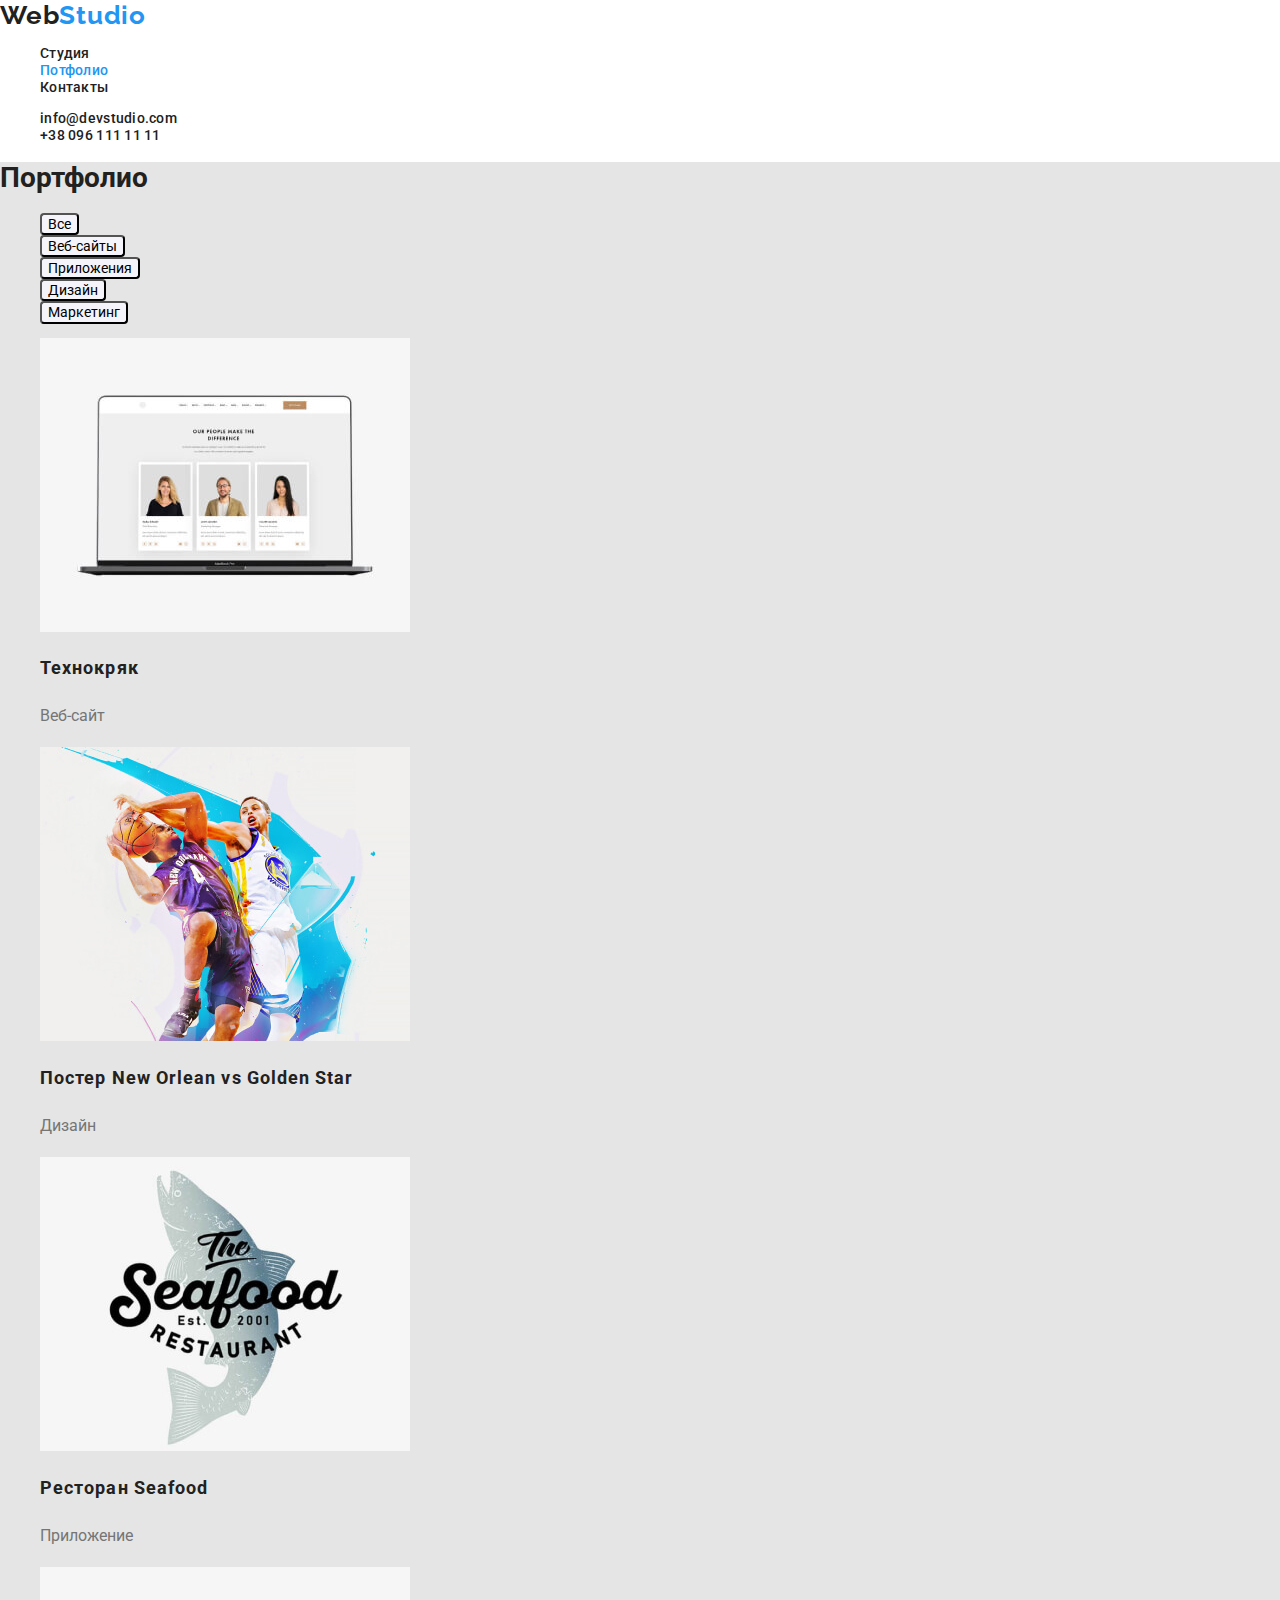
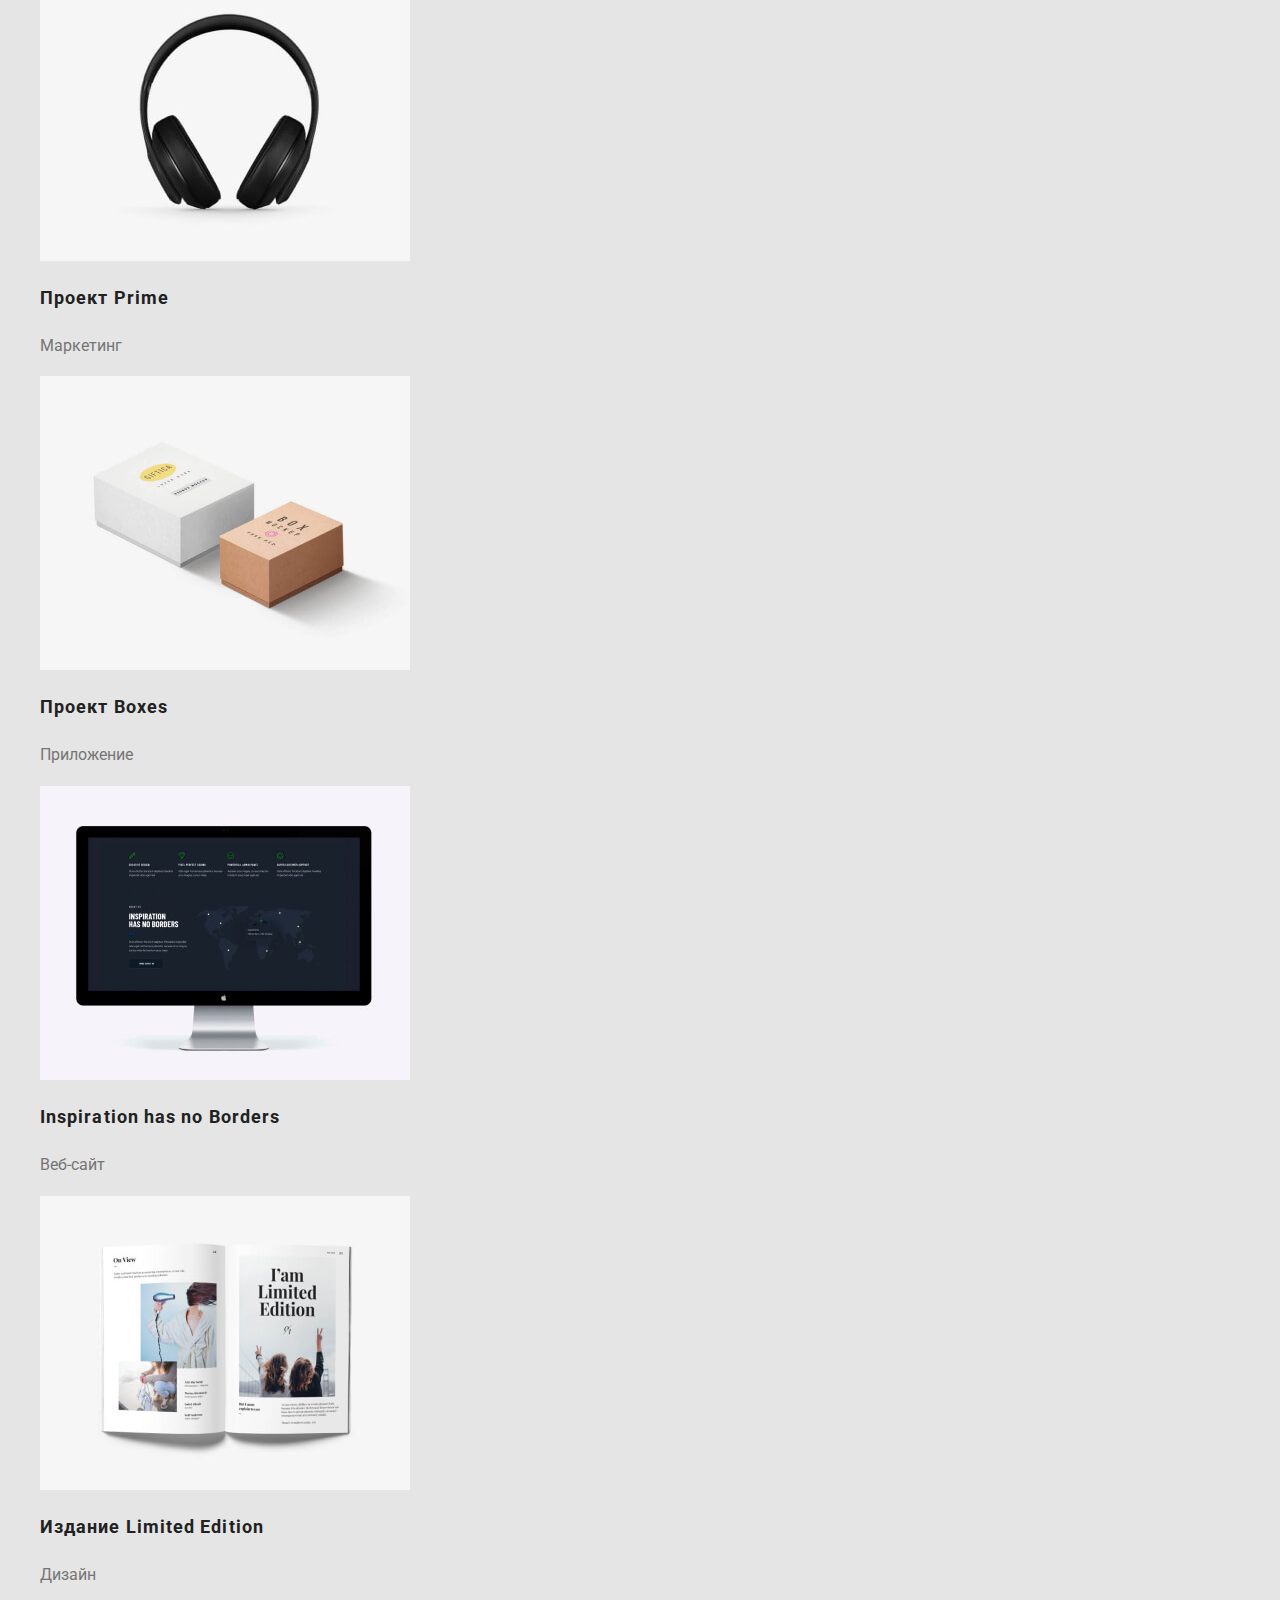
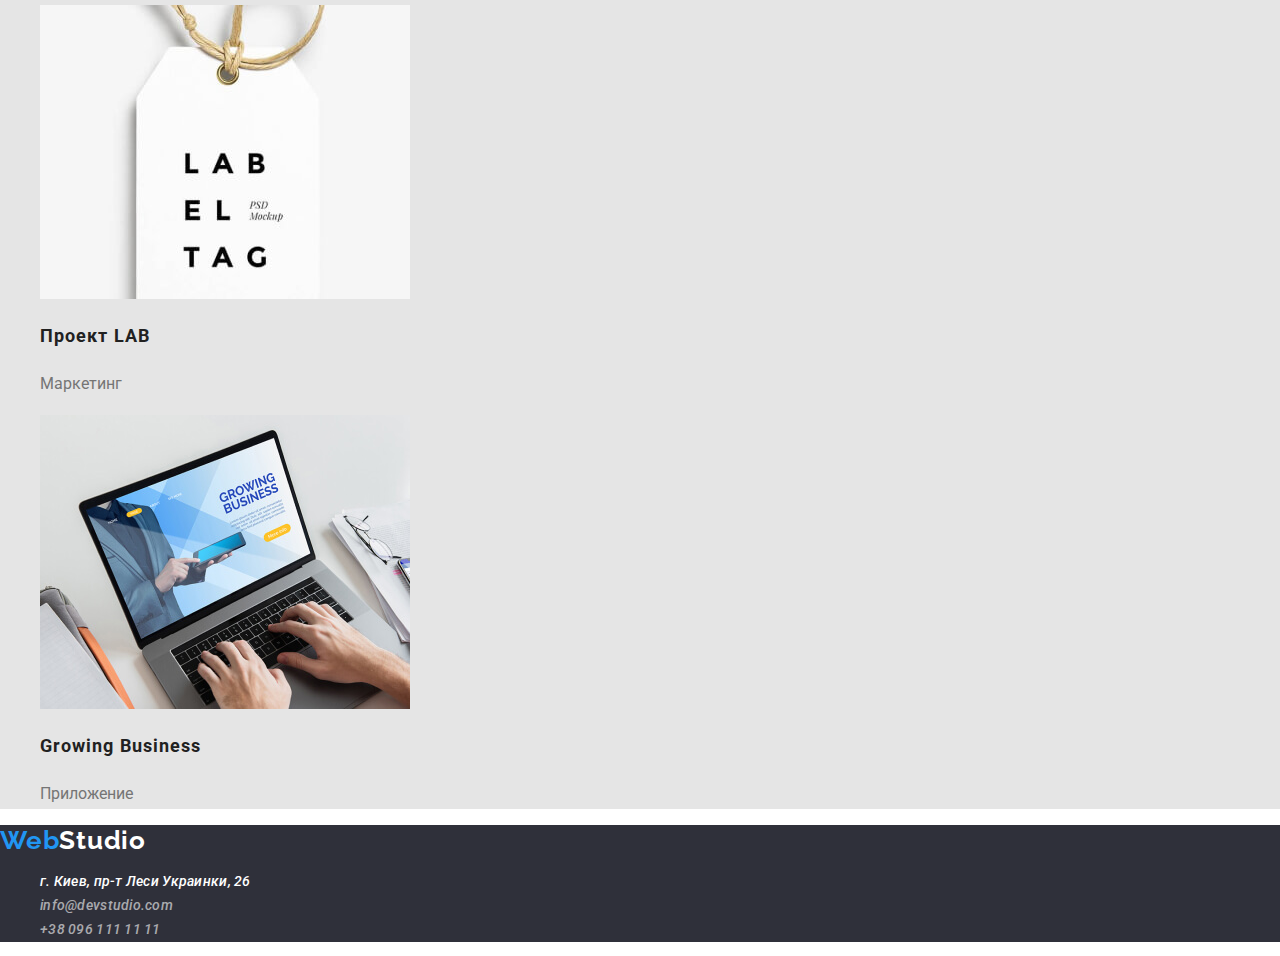
==== portfolio.html @ c978d986 "Добавляет вторую страницу и css стили" ====
<!DOCTYPE html>
<html lang="ru">
  <head>
    <meta charset="UTF-8" />
    <meta http-equiv="X-UA-Compatible" content="IE=edge" />
    <meta name="viewport" content="width=device-width, initial-scale=1.0" />
    <title>Document</title>
    <link rel="preconnect" href="https://fonts.gstatic.com" />
    <link
      href="https://fonts.googleapis.com/css2?family=Raleway:wght@700&family=Roboto:wght@400;500;700;900&display=swap"
      rel="stylesheet"
    />
    <link rel="stylesheet" href="https://cdnjs.cloudflare.com/ajax/libs/modern-normalize/1.0.0/modern-normalize.css" />
    <link rel="stylesheet" href="./css/styles.css" />
  </head>
  <body>
    <header>
      <a class="logo" href="./index.html"><span class="accend-logo">Web</span>Studio</a>
      <nav>
        <ul class="site-nav list">
          <li><a class="linc" href="./index.html">Студия</a></li>
          <li><a class="linc current" href="./portfolio.html">Потфолио</a></li>
          <li><a class="linc" href="">Контакты</a></li>
        </ul>
      </nav>
      <ul class="list">
        <li><a class="linc" href="mailto:info@devstudio.com">info@devstudio.com</a></li>
        <li><a class="linc" href="tel:+380961111111">+38 096 111 11 11</a></li>
      </ul>
    </header>
    <main>
      <section class="portfolio">
        <h1>Портфолио</h1>
        <!--Список фильтров-->
        <ul class="list">
          <li><button class="buttons" type="button">Все</button></li>
          <li><button class="buttons" type="button">Веб-сайты</button></li>
          <li><button class="buttons" type="button">Приложения</button></li>
          <li><button class="buttons" type="button">Дизайн</button></li>
          <li><button class="buttons" type="button">Маркетинг</button></li>
        </ul>
        <!--Список проэкты-->
        <ul class="list">
          <li>
            <img
              src="./images/project1.jpg"
              width="370"
              alt="Открытая страница с тремя фотографиями.Две женщины и
            мужчина."
            />
            <h2 class="portfolio-title">Технокряк</h2>
            <p class="portfolio-desc">Веб-сайт</p>
          </li>
          <li>
            <img src="./images/project2.jpg" width="370" alt="Постер-два игрока баскетбола: Нового Орлеана и Голдена" />
            <h2 class="portfolio-title">Постер New Orlean vs Golden Star</h2>
            <p class="portfolio-desc">Дизайн</p>
          </li>
          <li>
            <img src="./images/project3.jpg" width="370" alt="Логотип ресторана. В форме рыбы" />
            <h2 class="portfolio-title">Ресторан Seafood</h2>
            <p class="portfolio-desc">Приложение</p>
          </li>
          <li>
            <img src="./images/project4.jpg" width="370" alt="Большие накладные наушники" />
            <h2 class="portfolio-title">Проект Prime</h2>
            <p class="portfolio-desc">Маркетинг</p>
          </li>
          <li>
            <img src="./images/project5.jpg" width="370" alt="Логотип проэкта. Две коробки белая и коричневая." />
            <h2 class="portfolio-title">Проект Boxes</h2>
            <p class="portfolio-desc">Приложение</p>
          </li>
          <li>
            <img src="./images/project6.jpg" width="370" alt="Монитор с открытой страницэй сайта." />
            <h2 class="portfolio-title" lang="en">Inspiration has no Borders</h2>
            <p class="portfolio-desc">Веб-сайт</p>
          </li>
          <li>
            <img src="./images/project7.jpg" width="370" alt="Открытая книга лимитированного издания." />
            <h2 class="portfolio-title">Издание Limited Edition</h2>
            <p class="portfolio-desc">Дизайн</p>
          </li>
          <li>
            <img src="./images/project8.jpg" width="370" alt="Бирка на веревочке с логотипом компании" />
            <h2 class="portfolio-title">Проект LAB</h2>
            <p class="portfolio-desc">Маркетинг</p>
          </li>
          <li>
            <img src="./images/project9.jpg" width="370" alt="Ноутбук с запущеным приложением." />
            <h2 class="portfolio-title" lang="en">Growing Business</h2>
            <p class="portfolio-desc">Приложение</p>
          </li>
        </ul>
      </section>
      <footer class="section-footer">
        <a class="logo" href="./index.html">Web<span class="accend-logo-footer">Studio</span></a>
        <address class="address">
          <ul class="list navigation">
            <li>
              <a class="linc navigation" href="https://goo.gl/maps/K6Wo1rcXNaqg7GJz7"
                >г. Киев, пр-т Леси Украинки, 26</a
              >
            </li>
            <li><a class="linc contact-info" href="mailto:info@devstudio.com">info@devstudio.com</a></li>
            <li><a class="linc contact-info" href="tel:+380961111111">+38 096 111 11 11</a></li>
          </ul>
        </address>
      </footer>
    </main>
  </body>
</html>
---- css/styles.css ----
:root {
  --accend-color: #2196f3;

  --primary-text-color: #212121;
  --secondary-text-color: #757575;
  --white-color: #ffffff;

  --hero-bg-color: #2f303a;
  --primary-main-color: #e5e5e5;
  --secondary-main-color: #f5f4fa;

  --primary-font-famaly: 'Roboto', 'sans-serif';
  --secondary-font-famaly: 'Raleway', 'sans-serif';

  --title-font-weight: 700;
  --sub-titel-font-weigt: 500;
  --primary-font-sise: 14px;
  --secondary-font-sise: 16px;
  --line-height: 1.14;
  --main-letter-spacing: 0.03em;
}
/* Сброс сандартных стилей */
.list {
  list-style: none;
}

body {
  font-family: var(--primary-font-famaly);
  font-size: var(--primary-font-sise);
  line-height: var(--line-height);
  color: var(--primary-text-color);
  background-color: var(--hedaer-bg-color);
}
/* Сброс сандартных стилей */
/* Навигация сайта */
.list {
  list-style: none;
}
.linc {
  color: var(--primary-text-color);
  text-decoration: none;

  font-weight: var(--sub-titel-font-weigt);
  font-size: var(--primary-font-sise);
  line-height: 1.19;
  letter-spacing: 0.02em;
}

.linc:hover,
.linc:focus {
  color: var(--accend-color);
}

.site-nav .linc.current {
  color: var(--accend-color);
}

/*Логотип*/
.logo {
  font-family: var(--secondary-font-famaly);
  font-weight: bold;
  font-size: 26px;
  line-height: 1.19;
  letter-spacing: var(--main-letter-spacing);
  text-decoration: none;
  color: var(--accend-color);
}

.accend-logo {
  color: var(--primary-text-color);
}
/* Герой */
.page-title {
  font-family: var(--primary-font-famaly);
  font-weight: 900;
  font-size: 44px;
  line-height: 1.36;
  letter-spacing: 0.06em;
  text-transform: uppercase;
  color: var(--white-color);
}

.hero-section {
  background-color: var(--hero-bg-color);
}
.hero-btn {
  color: var(--white-color);
  background-color: var(--accend-color);
  box-shadow: 0px 4px 4px rgba(0, 0, 0, 0.15);
  border-radius: 4px;
}

/* Особенности */
.title-hidden {
  display: none;
}

.section-features {
  background-color: var(--primary-main-color);
}
.title-features {
  font-size: var(--primary-font-sise);
  font-weight: var(--title-font-weight);
  text-transform: uppercase;
}

.features-desc {
  line-height: 1.7;
  color: var(--secondary-text-color);
}

/* Чем мы занимаемся */
.title-work {
  font-weight: bold;
  font-size: 36px;
  line-height: 42px;
}

/* Наша команда */
.our-team {
  background-color: var(--secondary-main-color);
}
.team-title {
  font-weight: var(--sub-titel-font-weigt);
  font-size: var(--secondary-font-sise);
  line-height: 19px;
}

.team-desc {
  color: var(--secondary-text-color);
  font-size: var(--secondary-font-sise);
  line-height: 19px;
}

/* Футер */
.section-footer {
  background-color: var(--hero-bg-color);
}

.accend-logo-footer {
  color: var(--white-color);
}
.navigation {
  font-size: var(--primary-font-sise);
  line-height: 1.71;
  color: var(--white-color);
}
.contact-info {
  color: rgba(255, 255, 255, 0.6);
}

/*portfolio.html*/
.buttons:hover,
.buttons:focus {
  background-color: var(--accend-color);
}

.buttons {
  font-family: inherit;
  background: #f5f4fa;
  border-radius: 4px;
}

.portfolio {
  background-color: var(--primary-main-color);
}

.portfolio-title {
  font-size: 18px;
  line-height: 2;
  letter-spacing: 0.06em;
}

.portfolio-desc {
  font-size: var(--secondary-font-sise);
  line-height: 1.8;
  color: #757575;
}
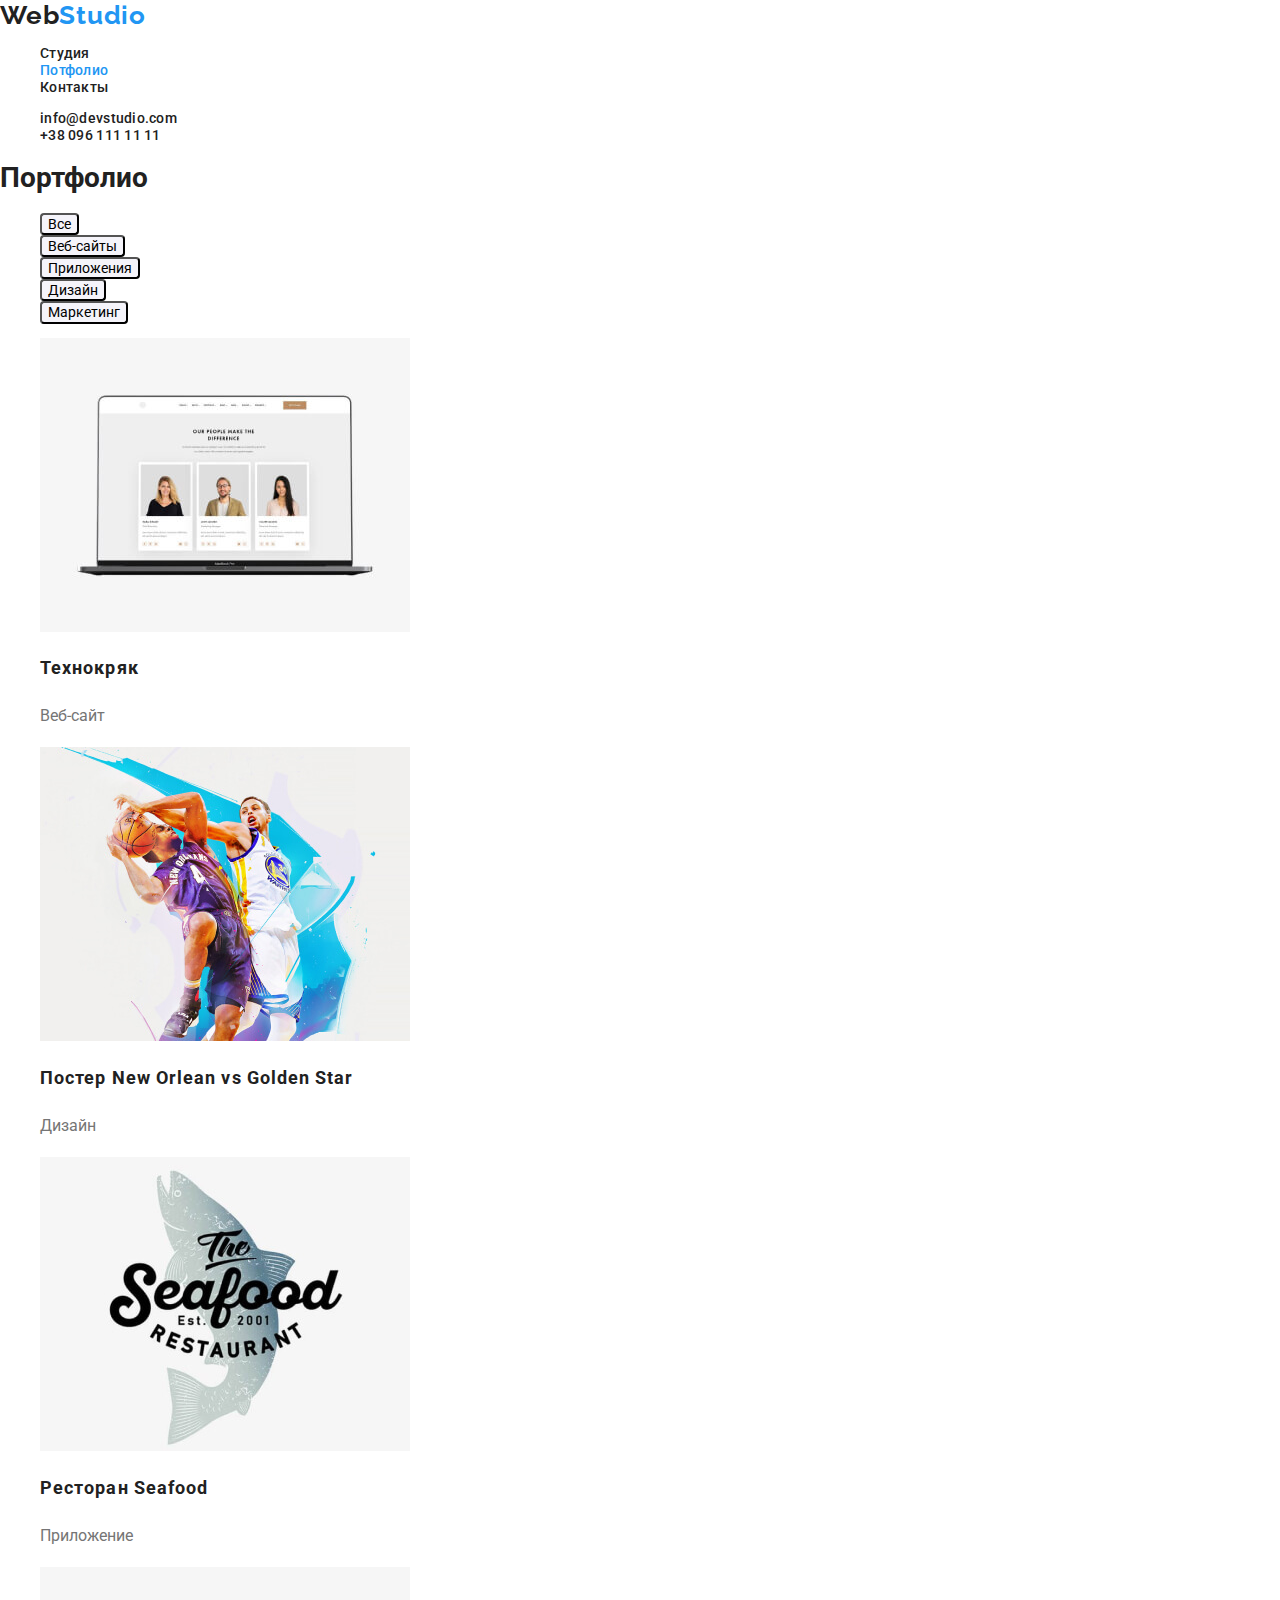
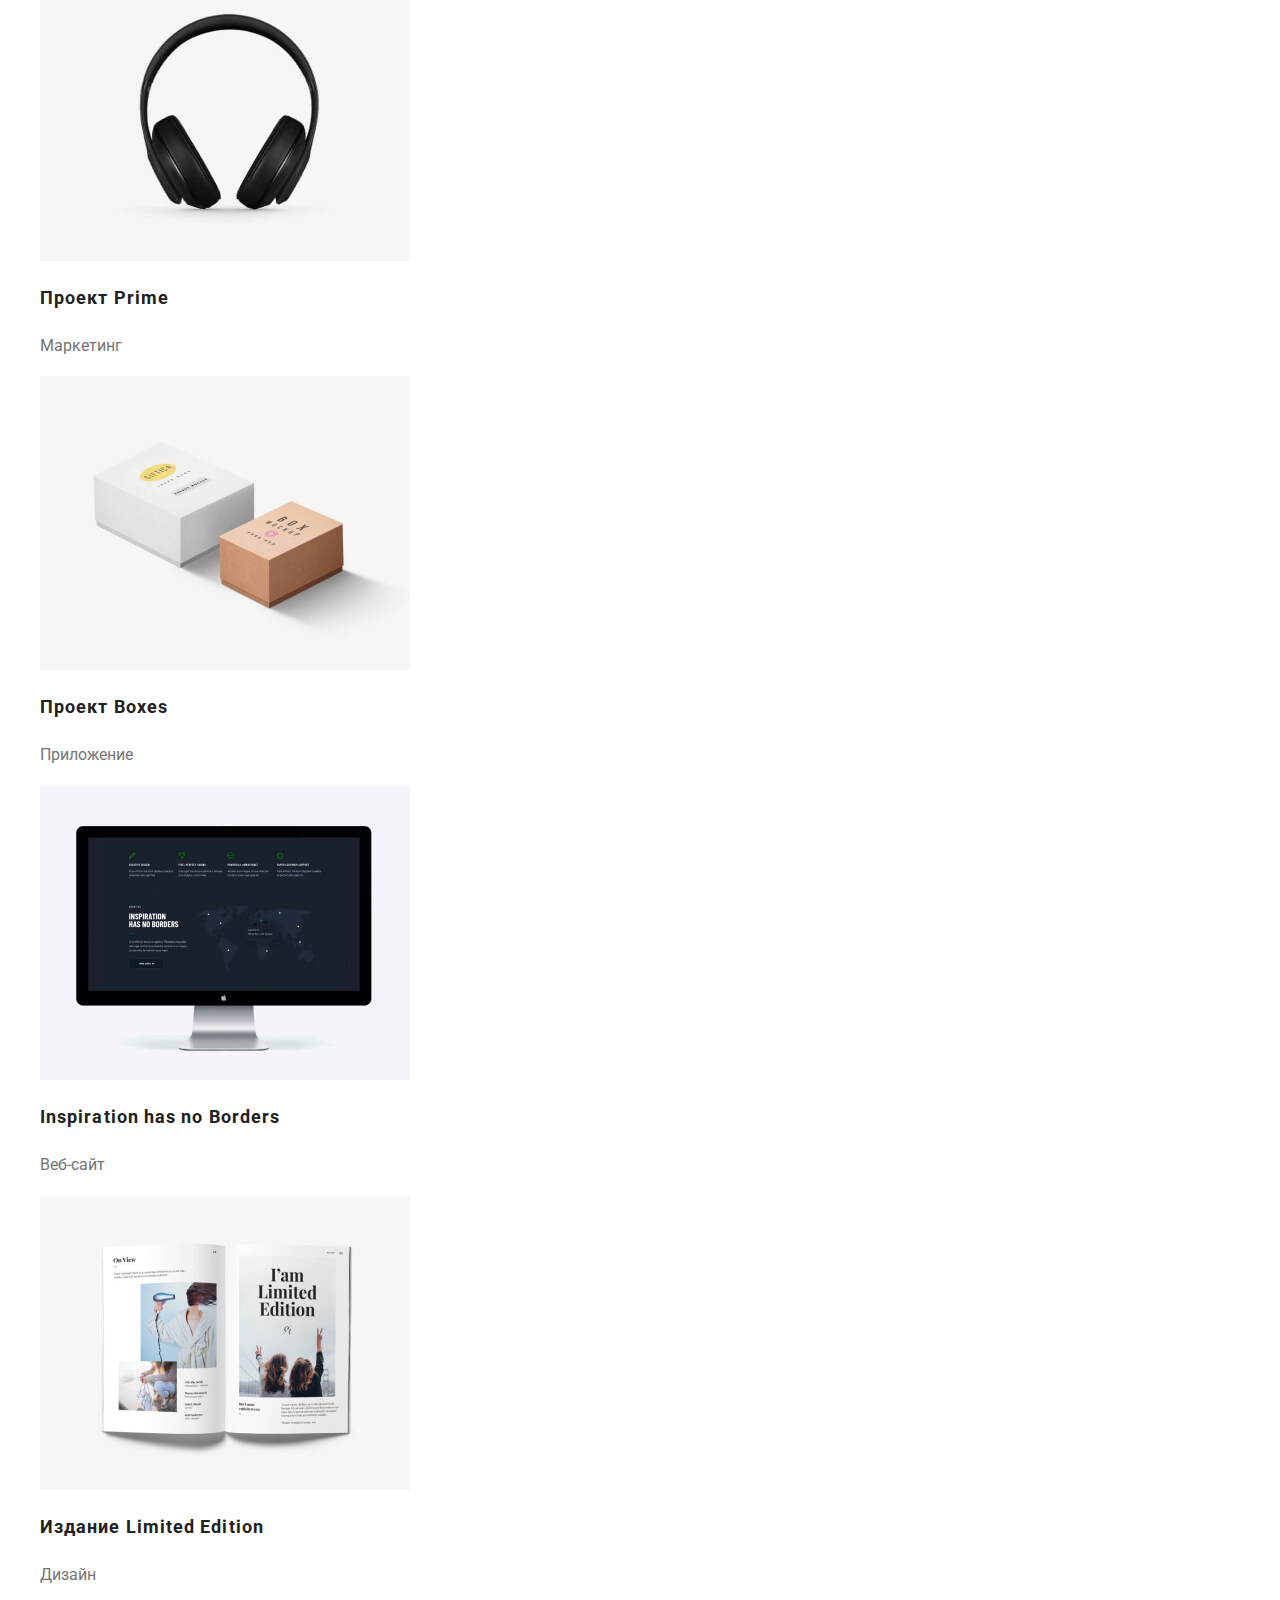
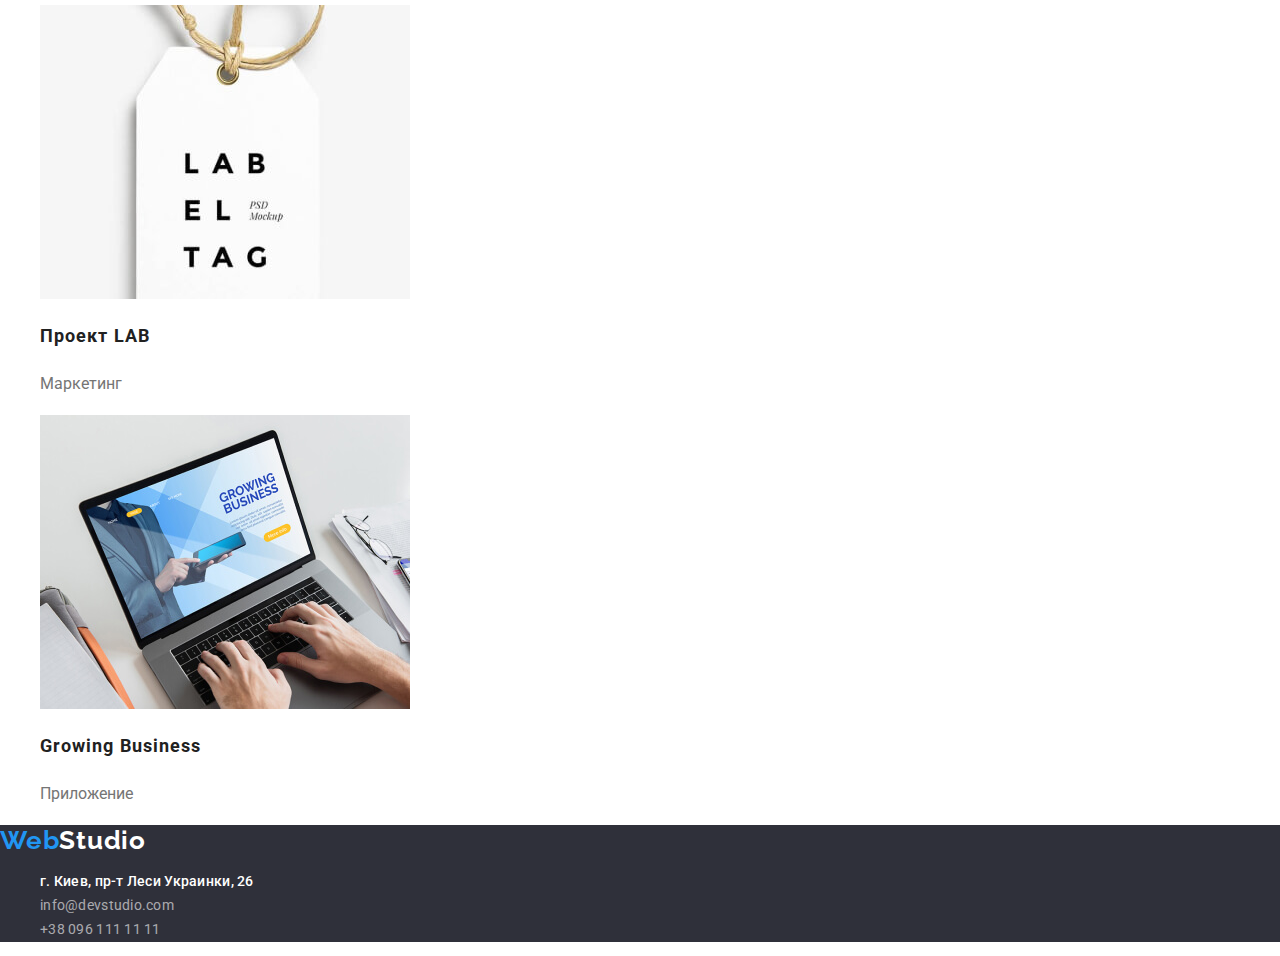
==== commit 05248ae4: "Добавляет правки от ментора." ====
--- a/portfolio.html
+++ b/portfolio.html
@@ -29,7 +29,7 @@
       </ul>
     </header>
     <main>
-      <section class="portfolio">
+      <section>
         <h1>Портфолио</h1>
         <!--Список фильтров-->
         <ul class="list">
--- a/css/styles.css
+++ b/css/styles.css
@@ -3,7 +3,7 @@
 
   --primary-text-color: #212121;
   --secondary-text-color: #757575;
-  --white-color: #ffffff;
+  --header-bg-color: #ffffff;
 
   --hero-bg-color: #2f303a;
   --primary-main-color: #e5e5e5;
@@ -23,13 +23,17 @@
 .list {
   list-style: none;
 }
+/*Хедер*/
+.linc.header-contact-info {
+  color: var(--secondary-text-color);
+}
 
 body {
   font-family: var(--primary-font-famaly);
   font-size: var(--primary-font-sise);
   line-height: var(--line-height);
   color: var(--primary-text-color);
-  background-color: var(--hedaer-bg-color);
+  background-color: var(--header-bg-color);
 }
 /* Сброс сандартных стилей */
 /* Навигация сайта */
@@ -39,7 +43,6 @@
 .linc {
   color: var(--primary-text-color);
   text-decoration: none;
-
   font-weight: var(--sub-titel-font-weigt);
   font-size: var(--primary-font-sise);
   line-height: 1.19;
@@ -77,27 +80,32 @@
   line-height: 1.36;
   letter-spacing: 0.06em;
   text-transform: uppercase;
-  color: var(--white-color);
+  color: var(--header-bg-color);
 }
 
 .hero-section {
   background-color: var(--hero-bg-color);
 }
 .hero-btn {
-  color: var(--white-color);
+  color: var(--header-bg-color);
   background-color: var(--accend-color);
+  cursor: pointer;
   box-shadow: 0px 4px 4px rgba(0, 0, 0, 0.15);
   border-radius: 4px;
 }
 
 /* Особенности */
-.title-hidden {
-  display: none;
+.visually-hidden {
+  position: absolute !important;
+  clip: rect(1px 1px 1px 1px);
+  clip: rect(1px, 1px, 1px, 1px);
+  padding: 0 !important;
+  border: 0 !important;
+  height: 1px !important;
+  width: 1px !important;
+  overflow: hidden;
 }
 
-.section-features {
-  background-color: var(--primary-main-color);
-}
 .title-features {
   font-size: var(--primary-font-sise);
   font-weight: var(--title-font-weight);
@@ -138,31 +146,33 @@
 }
 
 .accend-logo-footer {
-  color: var(--white-color);
+  color: var(--header-bg-color);
 }
 .navigation {
+  font-style: normal;
   font-size: var(--primary-font-sise);
   line-height: 1.71;
-  color: var(--white-color);
+  color: var(--header-bg-color);
 }
 .contact-info {
+  font-style: normal;
+  font-weight: 400;
+  line-height: 1.7;
   color: rgba(255, 255, 255, 0.6);
 }
 
 /*portfolio.html*/
 .buttons:hover,
 .buttons:focus {
+  color: var(--header-bg-color);
   background-color: var(--accend-color);
 }
 
 .buttons {
+  cursor: pointer;
   font-family: inherit;
   background: #f5f4fa;
   border-radius: 4px;
-}
-
-.portfolio {
-  background-color: var(--primary-main-color);
 }
 
 .portfolio-title {
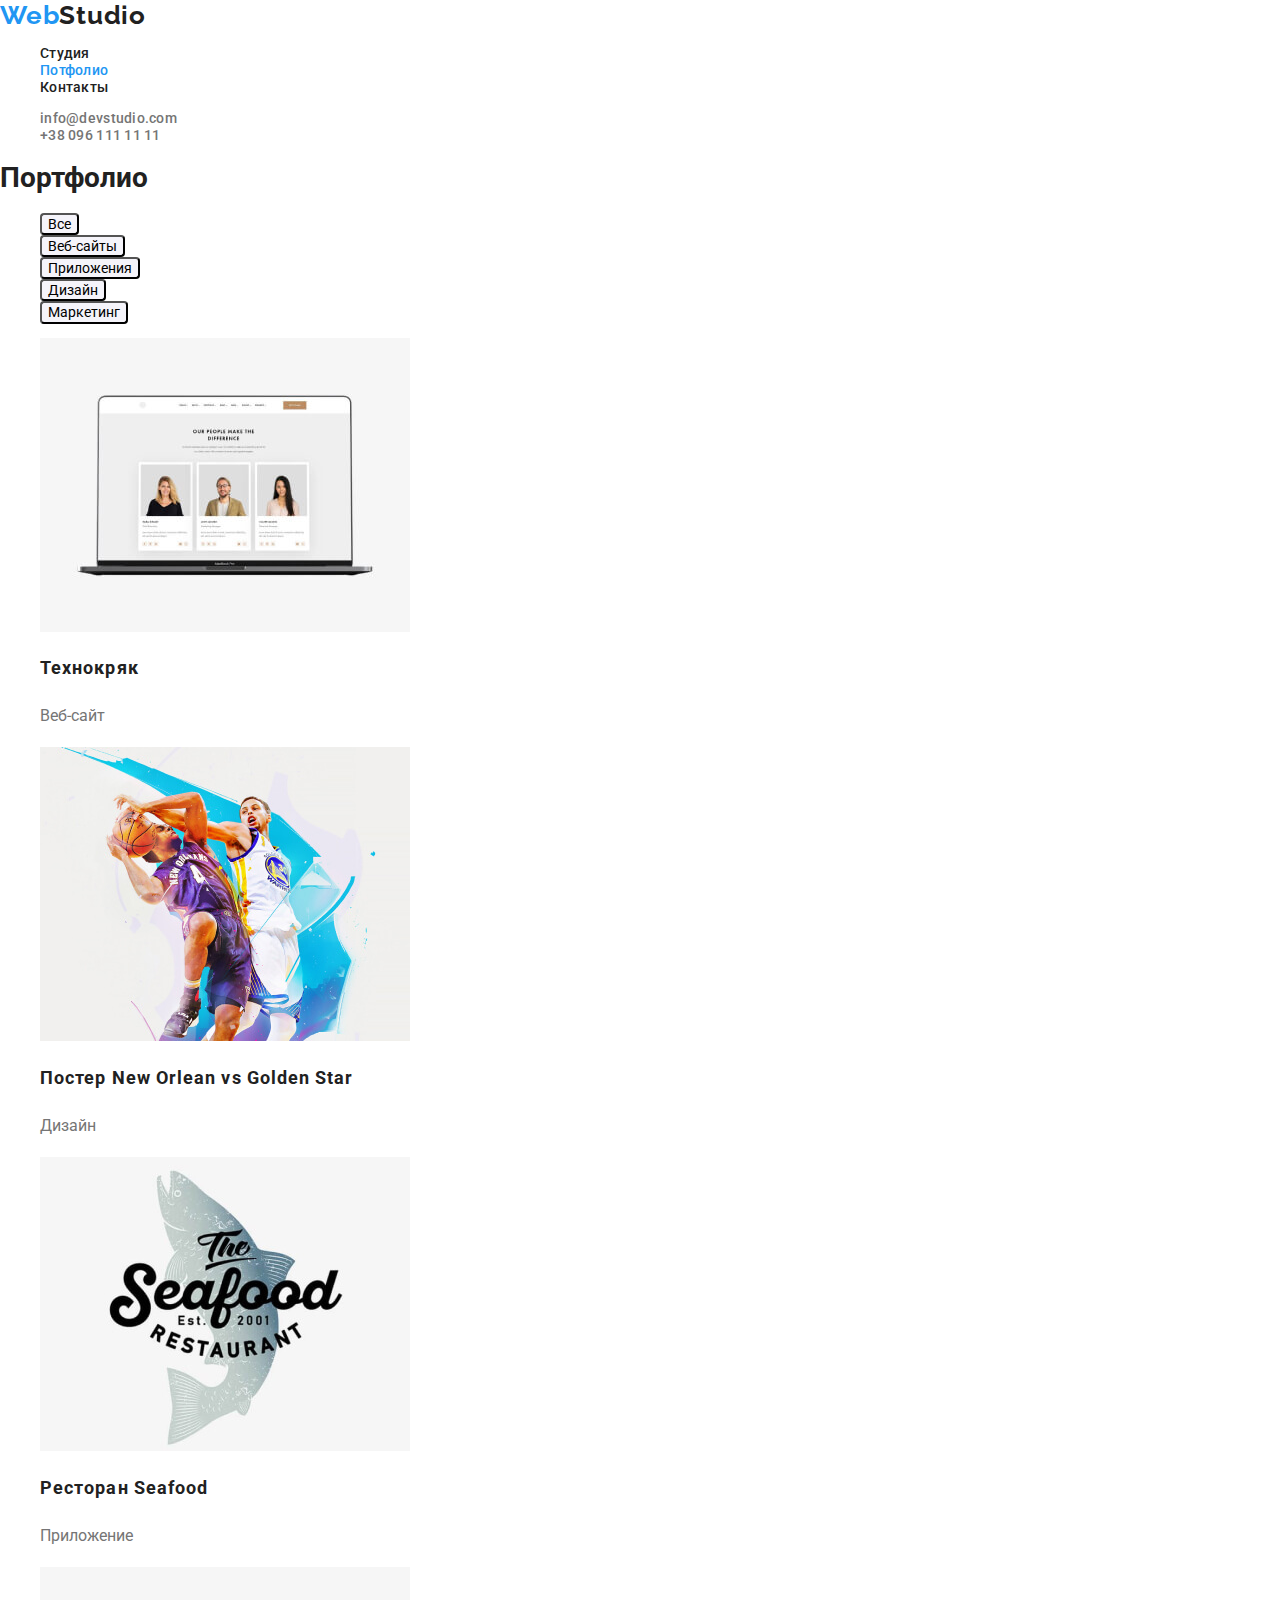
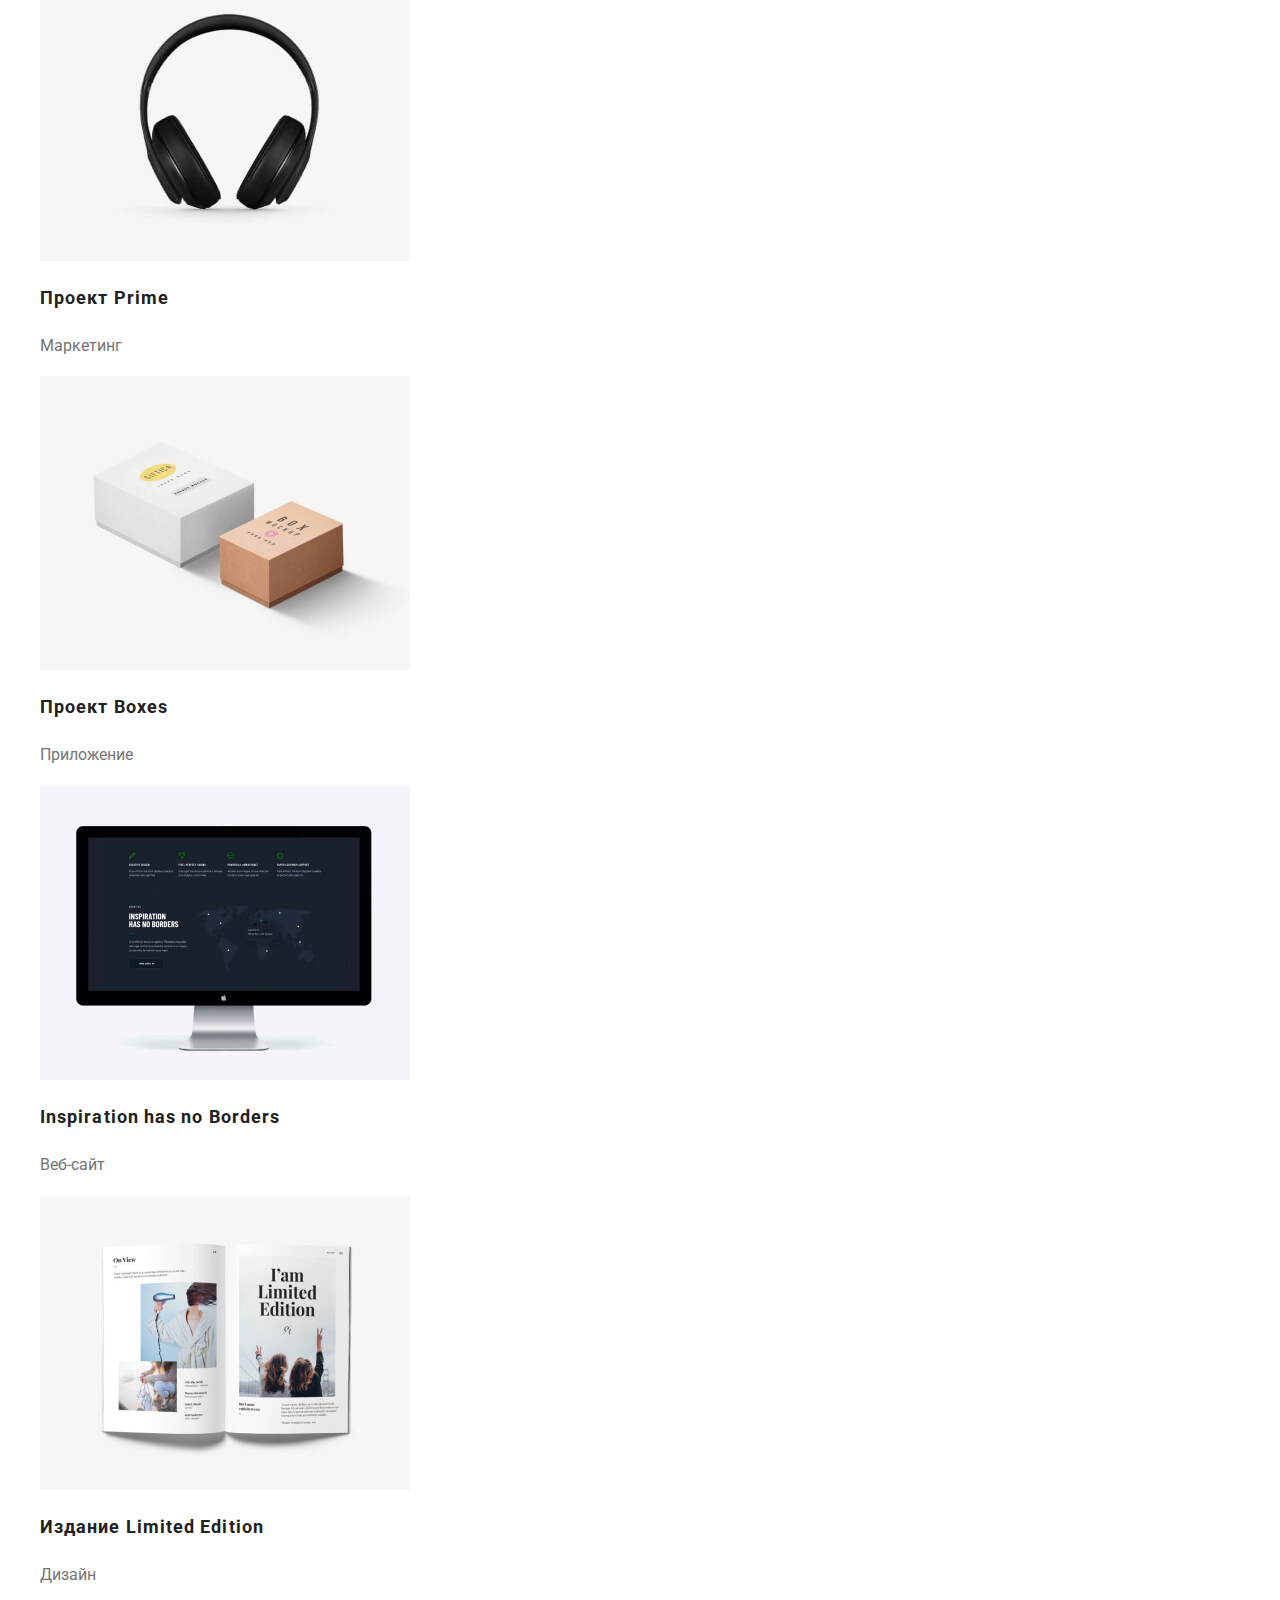
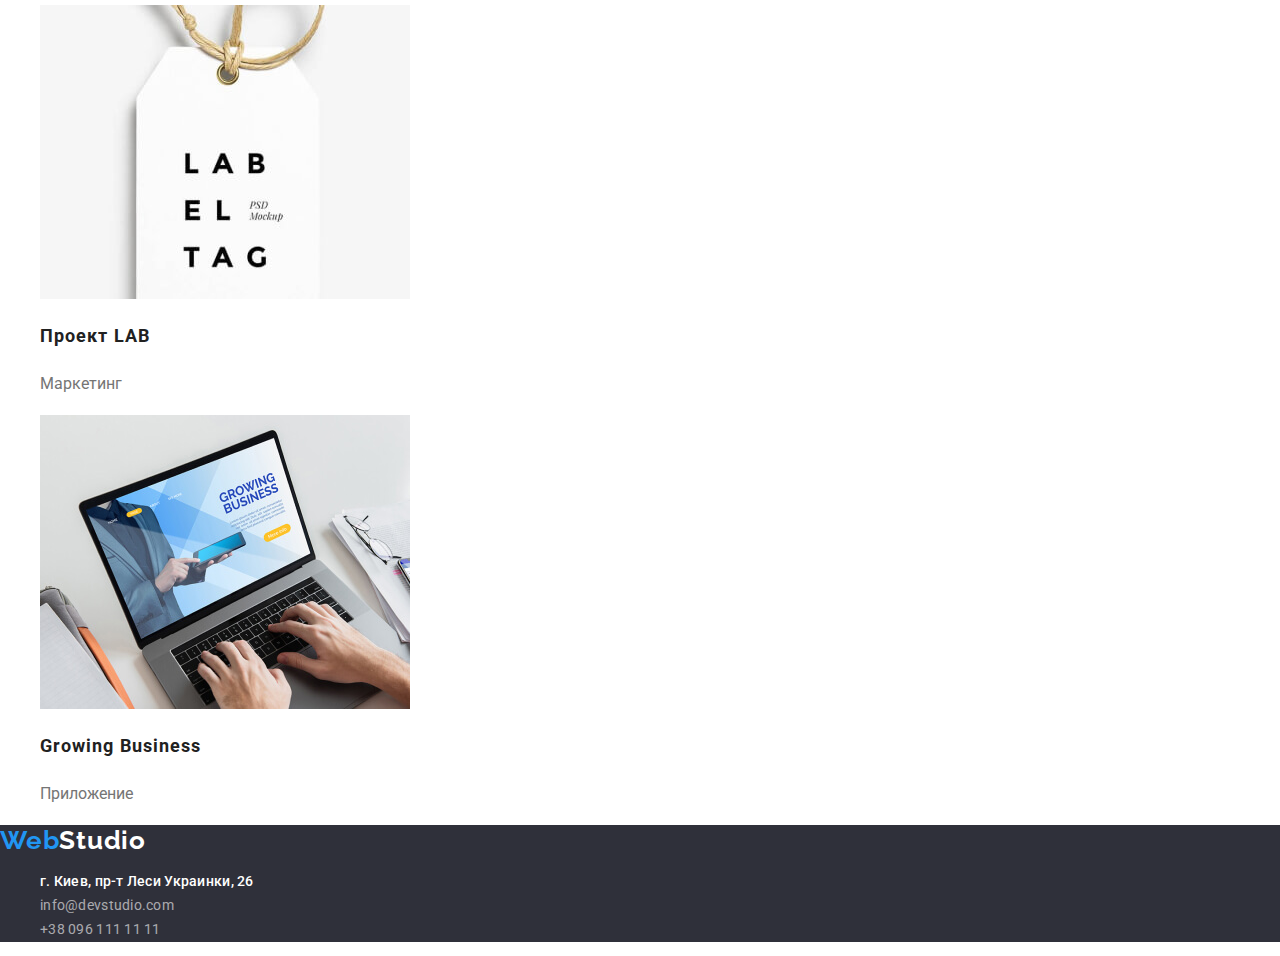
==== commit c368f669: "Добавляет правки от ментора" ====
--- a/portfolio.html
+++ b/portfolio.html
@@ -15,7 +15,7 @@
   </head>
   <body>
     <header>
-      <a class="logo" href="./index.html"><span class="accend-logo">Web</span>Studio</a>
+      <a class="logo" href="./index.html">Web<span class="accend-logo">Studio</span></a>
       <nav>
         <ul class="site-nav list">
           <li><a class="linc" href="./index.html">Студия</a></li>
@@ -24,8 +24,8 @@
         </ul>
       </nav>
       <ul class="list">
-        <li><a class="linc" href="mailto:info@devstudio.com">info@devstudio.com</a></li>
-        <li><a class="linc" href="tel:+380961111111">+38 096 111 11 11</a></li>
+        <li><a class="linc header-contact-info" href="mailto:info@devstudio.com">info@devstudio.com</a></li>
+        <li><a class="linc header-contact-info" href="tel:+380961111111">+38 096 111 11 11</a></li>
       </ul>
     </header>
     <main>
@@ -98,9 +98,7 @@
         <address class="address">
           <ul class="list navigation">
             <li>
-              <a class="linc navigation" href="https://goo.gl/maps/K6Wo1rcXNaqg7GJz7"
-                >г. Киев, пр-т Леси Украинки, 26</a
-              >
+              <a class="linc navigation" href="http://surl.li/pcxl">г. Киев, пр-т Леси Украинки, 26</a>
             </li>
             <li><a class="linc contact-info" href="mailto:info@devstudio.com">info@devstudio.com</a></li>
             <li><a class="linc contact-info" href="tel:+380961111111">+38 096 111 11 11</a></li>
